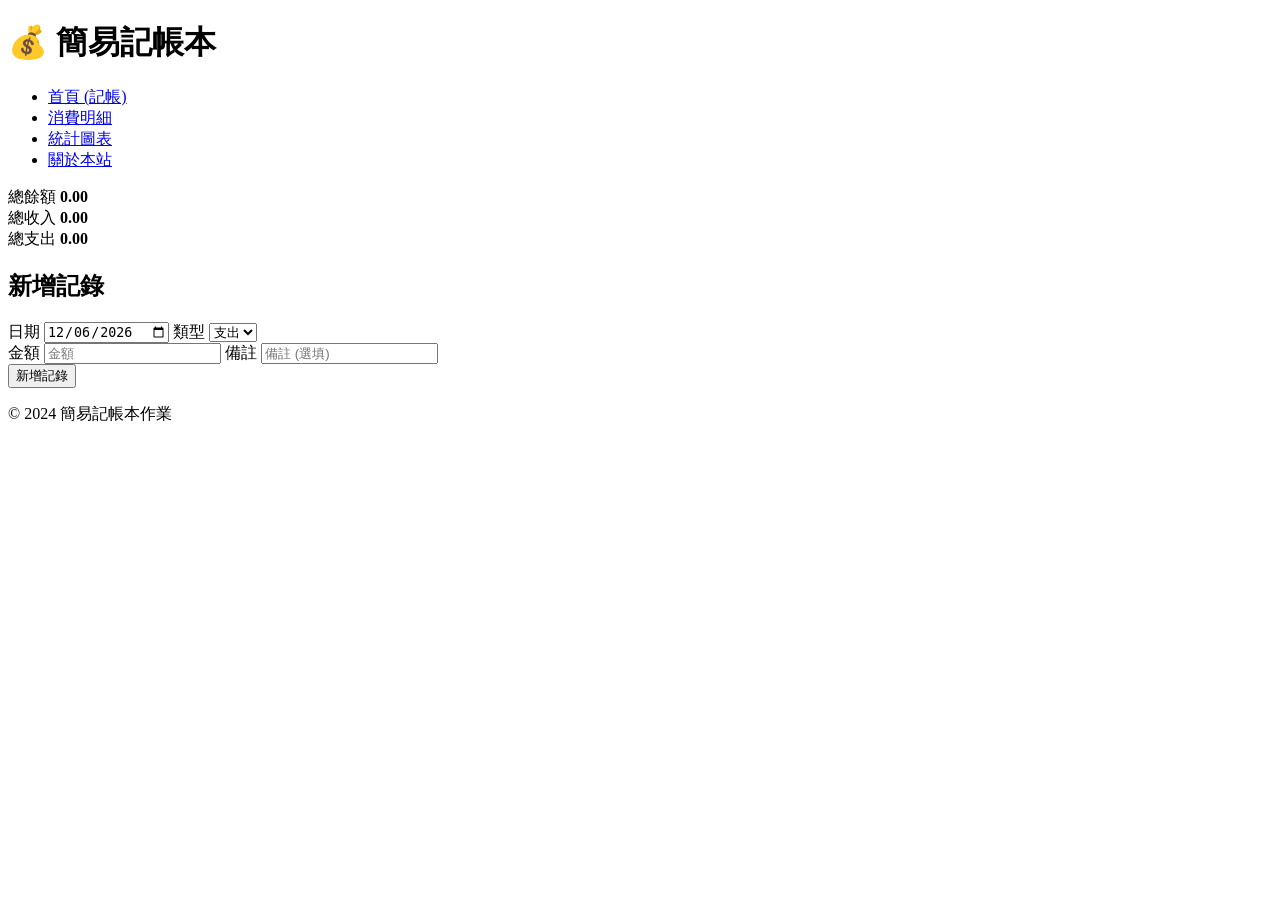
==== index.html @ 2fd983ea "First commit: homepage renamed to index" ====
<!DOCTYPE html>
<html lang="zh-TW">
<head>
    <meta charset="UTF-8">
    <meta name="viewport" content="width=device-width, initial-scale=1.0">
    <title>首頁 - 簡易記帳本</title>
    <link rel="stylesheet" href="style.css">
</head>
<body>
    <!-- 语义化标签：Header 和 Nav -->
    <header>
        <h1>💰 簡易記帳本</h1>
        <nav aria-label="主選單">
            <ul>
                <li><a href=" " aria-current="page">首頁 (記帳)</a ></li>
                <li><a href="records.html">消費明細</a ></li>
                <li><a href="stats.html">統計圖表</a ></li>
                <li><a href="about.html">關於本站</a ></li>
            </ul>
        </nav>
    </header>

    <main class="container">
        <!-- 數據匯總 -->
        <section class="summary" aria-label="帳目匯總">
            <div class="summary-item">
                <span>總餘額</span>
                <strong class="balance" id="balance">0</strong>
            </div>
            <div class="summary-item">
                <span>總收入</span>
                <strong class="income" id="income">0</strong>
            </div>
            <div class="summary-item">
                <span>總支出</span>
                <strong class="expense" id="expense">0</strong>
            </div>
        </section>

        <!-- 新增記錄表單 -->
        <section class="form-card">
            <h2>新增記錄</h2>
            <form id="record-form">
                <div class="form-group">
                    <label for="date" class="sr-only">日期</label>
                    <input type="date" id="date" required>
                    
                    <label for="type" class="sr-only">類型</label>
                    <select id="type" required>
                        <option value="expense">支出</option>
                        <option value="income">收入</option>
                    </select>
                </div>
                <div class="form-group">
                    <label for="amount" class="sr-only">金額</label>
                    <input type="number" id="amount" placeholder="金額" step="0.01" min="0" required>
                    
                    <label for="note" class="sr-only">備註</label>
                    <input type="text" id="note" placeholder="備註 (選填)">
                </div>
                <button type="submit">新增記錄</button>
            </form>
        </section>
    </main>

    <footer>
        <p>&copy; 2024 簡易記帳本作業</p >
    </footer>

    <script>
        // 此处省略了获取和保存的代码，直接进行首页的渲染逻辑
        const STORAGE_KEY = 'accounting_records';
        
        function getRecords() {
            return JSON.parse(localStorage.getItem(STORAGE_KEY)) || [];
        }

        function renderSummary() {
            const records = getRecords();
            let totalIncome = 0;
            let totalExpense = 0;
            
            records.forEach(record => {
                if (record.type === 'income') totalIncome += record.amount;
                else totalExpense += record.amount;
            });

            document.getElementById('balance').textContent = (totalIncome - totalExpense).toFixed(2);
            document.getElementById('income').textContent = totalIncome.toFixed(2);
            document.getElementById('expense').textContent = totalExpense.toFixed(2);
        }

        document.getElementById('record-form').addEventListener('submit', function(e) {
            e.preventDefault();
            const records = getRecords();
            records.push({
                id: Date.now().toString(),
                date: document.getElementById('date').value,
                type: document.getElementById('type').value,
                amount: parseFloat(document.getElementById('amount').value),
                note: document.getElementById('note').value.trim()
            });
            localStorage.setItem(STORAGE_KEY, JSON.stringify(records));
            renderSummary();
            
            // 重置表单并给予反馈
            document.getElementById('amount').value = '';
            document.getElementById('note').value = '';
            alert('新增成功！可前往「消費明細」查看。');
        });

        // 初始化日期并渲染
        document.getElementById('date').valueAsDate = new Date();
        renderSummary();
    </script>
</body>
</html>
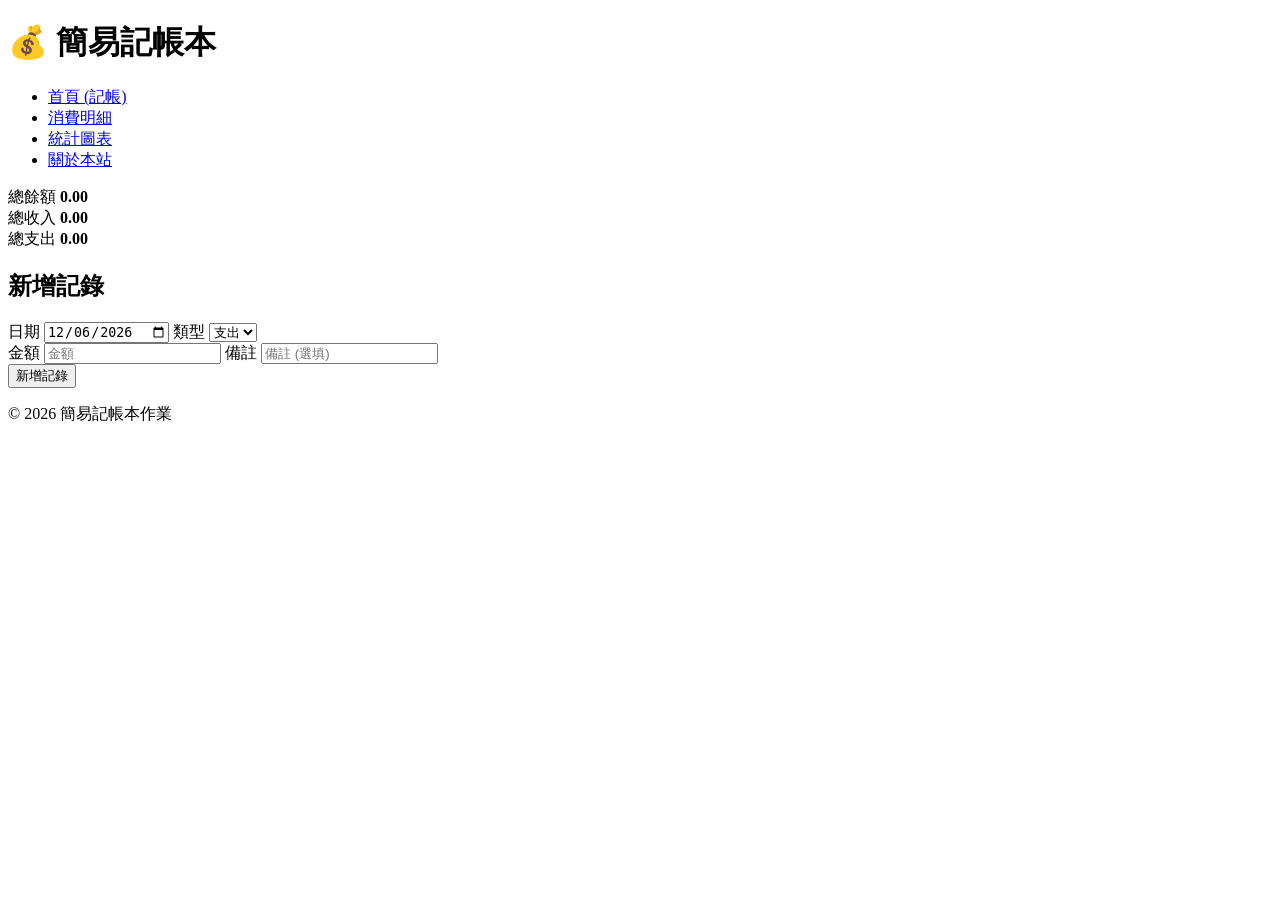
==== commit 3f9f9d6e: "First commit: homepage renamed to index" ====
--- a/index.html
+++ b/index.html
@@ -64,7 +64,7 @@
     </main>
 
     <footer>
-        <p>&copy; 2024 簡易記帳本作業</p >
+        <p>&copy; 2026 簡易記帳本作業</p >
     </footer>
 
     <script>
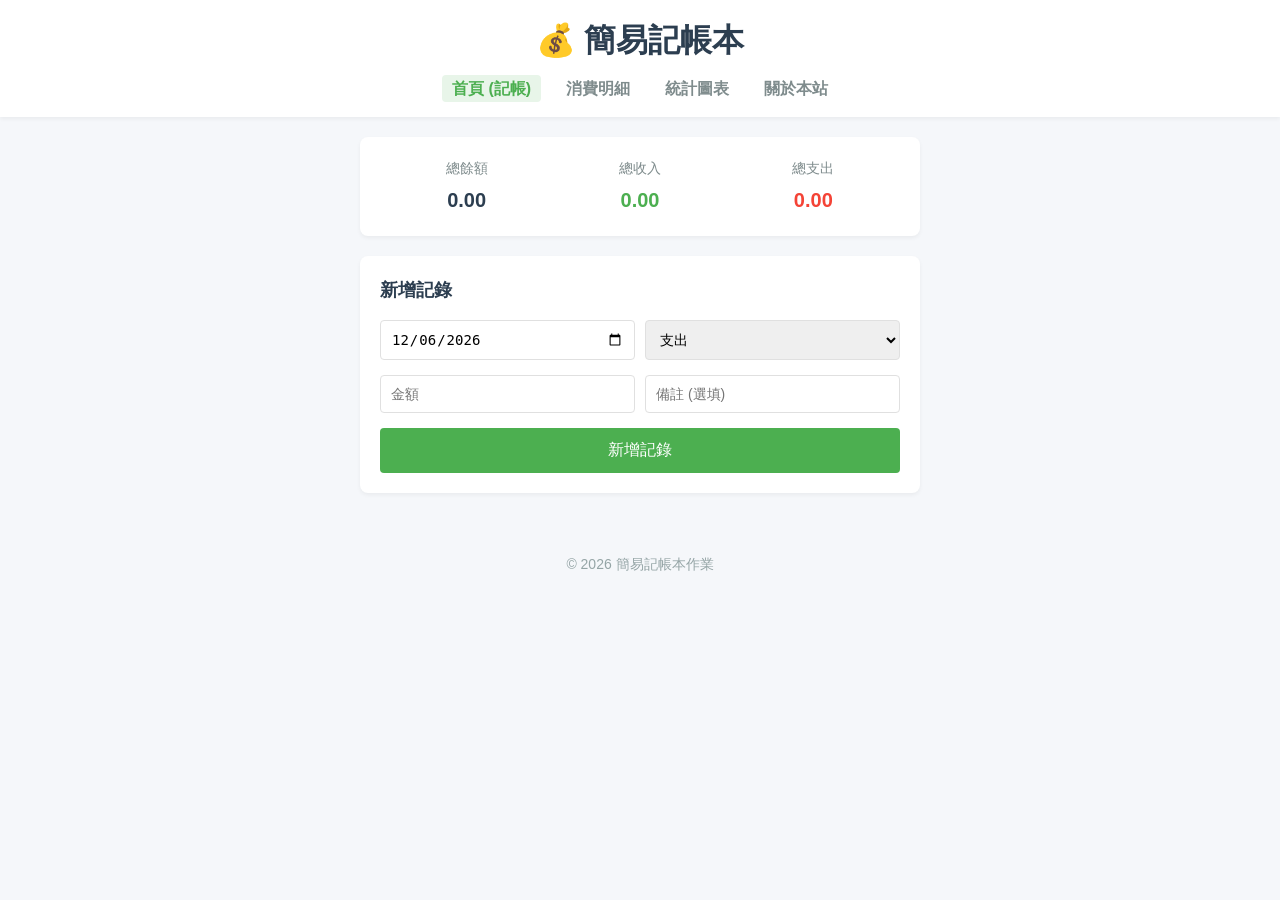
==== commit bacd6410: "First commit: homepage renamed to index" ====
--- a/index.html
+++ b/index.html
@@ -12,7 +12,7 @@
         <h1>💰 簡易記帳本</h1>
         <nav aria-label="主選單">
             <ul>
-                <li><a href=" " aria-current="page">首頁 (記帳)</a ></li>
+                <li><a href="index.html" aria-current="page">首頁 (記帳)</a ></li>
                 <li><a href="records.html">消費明細</a ></li>
                 <li><a href="stats.html">統計圖表</a ></li>
                 <li><a href="about.html">關於本站</a ></li>
--- a/style.css
+++ b/style.css
@@ -0,0 +1,246 @@
+:root {
+    --primary-color: #4CAF50;
+    --expense-color: #f44336;
+    --income-color: #4CAF50;
+    --bg-color: #f5f7fa;
+    --card-bg: #ffffff;
+    --text-color: #333333;
+    --border-color: #e0e0e0;
+}
+
+* {
+    box-sizing: border-box;
+    margin: 0;
+    padding: 0;
+}
+
+/* 屏幕阅读器辅助类 (提升无障碍性) */
+.sr-only {
+    position: absolute;
+    width: 1px;
+    height: 1px;
+    padding: 0;
+    margin: -1px;
+    overflow: hidden;
+    clip: rect(0, 0, 0, 0);
+    white-space: nowrap;
+    border-width: 0;
+}
+
+body {
+    font-family: -apple-system, BlinkMacSystemFont, "Segoe UI", Roboto, "Helvetica Neue", Arial, sans-serif;
+    background-color: var(--bg-color);
+    color: var(--text-color);
+    line-height: 1.6;
+}
+
+/* 导航栏样式 */
+header {
+    background-color: var(--card-bg);
+    box-shadow: 0 2px 4px rgba(0,0,0,0.05);
+    padding: 15px 20px;
+    margin-bottom: 20px;
+}
+
+header h1 {
+    text-align: center;
+    margin-bottom: 10px;
+    color: #2c3e50;
+}
+
+nav ul {
+    display: flex;
+    justify-content: center;
+    list-style: none;
+    gap: 15px;
+    flex-wrap: wrap;
+}
+
+nav a {
+    text-decoration: none;
+    color: #7f8c8d;
+    font-weight: bold;
+    padding: 5px 10px;
+    border-radius: 4px;
+    transition: all 0.2s;
+}
+
+nav a:hover, nav a[aria-current="page"] {
+    color: var(--primary-color);
+    background-color: #e8f5e9;
+}
+
+/* 主内容容器 */
+.container {
+    max-width: 600px;
+    margin: 0 auto;
+    padding: 0 20px 20px;
+}
+
+/* 匯總卡片 */
+.summary {
+    display: flex;
+    justify-content: space-between;
+    background: var(--card-bg);
+    padding: 20px;
+    border-radius: 8px;
+    box-shadow: 0 2px 4px rgba(0,0,0,0.05);
+    margin-bottom: 20px;
+}
+
+.summary-item {
+    text-align: center;
+    flex: 1;
+}
+
+.summary-item span {
+    display: block;
+    font-size: 14px;
+    color: #7f8c8d;
+    margin-bottom: 5px;
+}
+
+.summary-item strong {
+    font-size: 20px;
+}
+
+.balance { color: #2c3e50; }
+.income { color: var(--income-color); }
+.expense { color: var(--expense-color); }
+
+/* 表單區域 */
+.form-card {
+    background: var(--card-bg);
+    padding: 20px;
+    border-radius: 8px;
+    box-shadow: 0 2px 4px rgba(0,0,0,0.05);
+    margin-bottom: 20px;
+}
+
+.form-card h2 {
+    font-size: 18px;
+    margin-bottom: 15px;
+    color: #2c3e50;
+}
+
+.form-group {
+    display: flex;
+    gap: 10px;
+    margin-bottom: 15px;
+    flex-wrap: wrap;
+}
+
+.form-group input, .form-group select {
+    flex: 1;
+    padding: 10px;
+    border: 1px solid var(--border-color);
+    border-radius: 4px;
+    font-size: 14px;
+    min-width: 120px;
+}
+
+.form-group input:focus, .form-group select:focus {
+    outline: none;
+    border-color: var(--primary-color);
+}
+
+button {
+    width: 100%;
+    padding: 12px;
+    background-color: var(--primary-color);
+    color: white;
+    border: none;
+    border-radius: 4px;
+    font-size: 16px;
+    cursor: pointer;
+    transition: background 0.2s;
+}
+
+button:hover {
+    background-color: #45a049;
+}
+
+/* 列表區域 */
+.list-header {
+    display: flex;
+    justify-content: space-between;
+    align-items: center;
+    margin-bottom: 15px;
+}
+
+.record-list {
+    list-style: none;
+}
+
+.record-item {
+    background: var(--card-bg);
+    padding: 15px;
+    border-radius: 8px;
+    margin-bottom: 10px;
+    display: flex;
+    justify-content: space-between;
+    align-items: center;
+    box-shadow: 0 1px 3px rgba(0,0,0,0.05);
+    border-left: 4px solid transparent;
+}
+
+.record-item.income { border-left-color: var(--income-color); }
+.record-item.expense { border-left-color: var(--expense-color); }
+
+.record-info {
+    display: flex;
+    flex-direction: column;
+}
+
+.record-date {
+    font-size: 12px;
+    color: #95a5a6;
+}
+
+.record-note {
+    font-size: 16px;
+    font-weight: 500;
+    margin-top: 4px;
+}
+
+.record-action {
+    display: flex;
+    align-items: center;
+    gap: 15px;
+}
+
+.record-amount {
+    font-size: 18px;
+    font-weight: bold;
+}
+
+.record-amount.income { color: var(--income-color); }
+.record-amount.expense { color: var(--expense-color); }
+
+.delete-btn {
+    background: #e74c3c;
+    color: white;
+    border: none;
+    padding: 5px 10px;
+    border-radius: 4px;
+    cursor: pointer;
+    font-size: 12px;
+    width: auto;
+}
+
+.delete-btn:hover {
+    background: #c0392b;
+}
+
+.empty-msg {
+    text-align: center;
+    color: #95a5a6;
+    padding: 20px;
+}
+
+footer {
+    text-align: center;
+    padding: 20px;
+    color: #95a5a6;
+    font-size: 14px;
+}
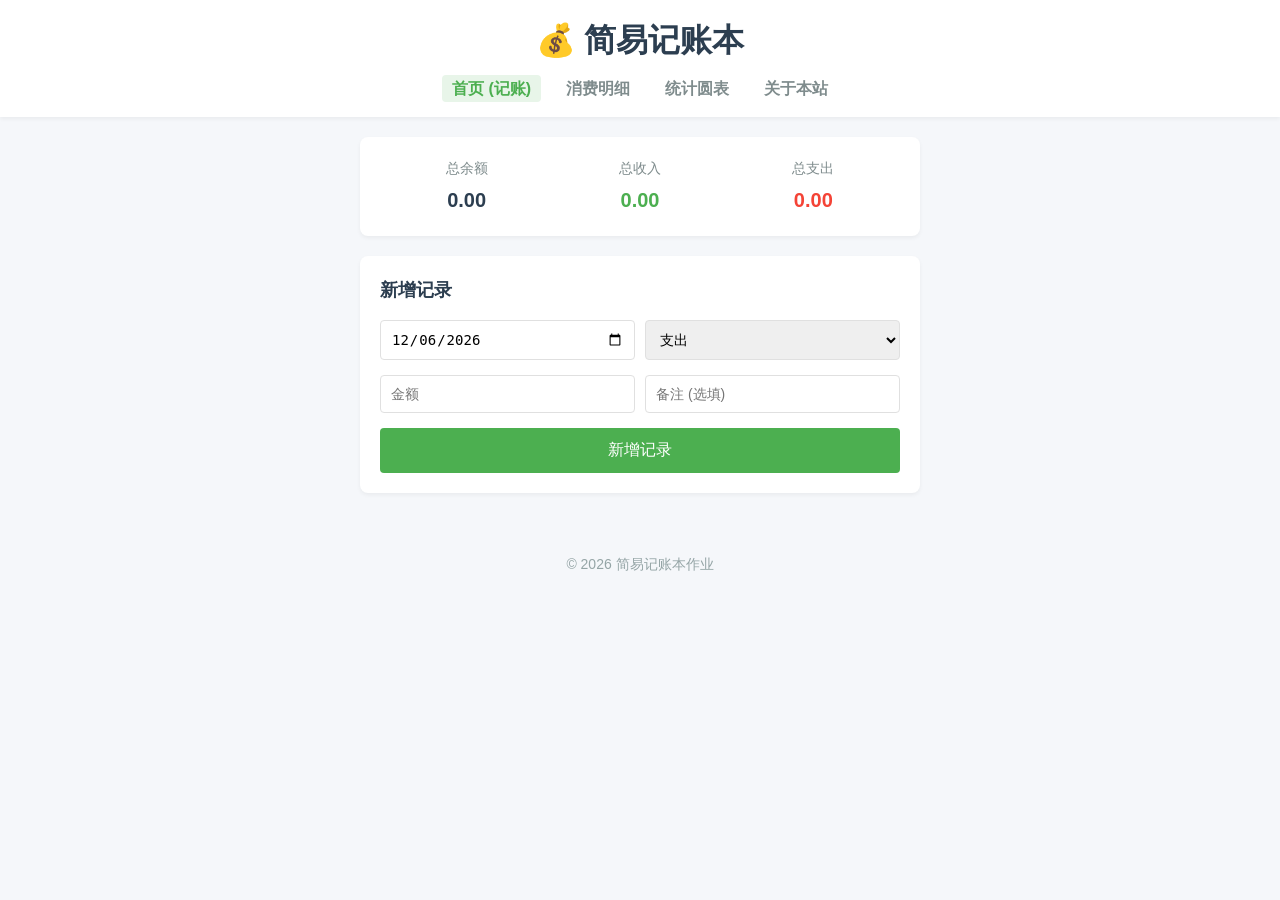
==== commit acfeb08d: "sixth commit : character conversion" ====
--- a/index.html
+++ b/index.html
@@ -3,68 +3,68 @@
 <head>
     <meta charset="UTF-8">
     <meta name="viewport" content="width=device-width, initial-scale=1.0">
-    <title>首頁 - 簡易記帳本</title>
+    <title>首页 - 简易记账本</title>
     <link rel="stylesheet" href="style.css">
 </head>
 <body>
     <!-- 语义化标签：Header 和 Nav -->
     <header>
-        <h1>💰 簡易記帳本</h1>
-        <nav aria-label="主選單">
+        <h1>💰 简易记账本</h1>
+        <nav aria-label="主菜单">
             <ul>
-                <li><a href="index.html" aria-current="page">首頁 (記帳)</a ></li>
-                <li><a href="records.html">消費明細</a ></li>
-                <li><a href="stats.html">統計圖表</a ></li>
-                <li><a href="about.html">關於本站</a ></li>
+                <li><a href="index.html" aria-current="page">首页 (记账)</a ></li>
+                <li><a href="records.html">消费明细</a ></li>
+                <li><a href="stats.html">统计圆表</a ></li>
+                <li><a href="about.html">关于本站</a ></li>
             </ul>
         </nav>
     </header>
 
     <main class="container">
-        <!-- 數據匯總 -->
-        <section class="summary" aria-label="帳目匯總">
+        <!-- 数据汇总 -->
+        <section class="summary" aria-label="账目汇总">
             <div class="summary-item">
-                <span>總餘額</span>
+                <span>总余额</span>
                 <strong class="balance" id="balance">0</strong>
             </div>
             <div class="summary-item">
-                <span>總收入</span>
+                <span>总收入</span>
                 <strong class="income" id="income">0</strong>
             </div>
             <div class="summary-item">
-                <span>總支出</span>
+                <span>总支出</span>
                 <strong class="expense" id="expense">0</strong>
             </div>
         </section>
 
-        <!-- 新增記錄表單 -->
+        <!-- 新增记录表单 -->
         <section class="form-card">
-            <h2>新增記錄</h2>
+            <h2>新增记录</h2>
             <form id="record-form">
                 <div class="form-group">
                     <label for="date" class="sr-only">日期</label>
                     <input type="date" id="date" required>
                     
-                    <label for="type" class="sr-only">類型</label>
+                    <label for="type" class="sr-only">类型</label>
                     <select id="type" required>
                         <option value="expense">支出</option>
                         <option value="income">收入</option>
                     </select>
                 </div>
                 <div class="form-group">
-                    <label for="amount" class="sr-only">金額</label>
-                    <input type="number" id="amount" placeholder="金額" step="0.01" min="0" required>
+                    <label for="amount" class="sr-only">金额</label>
+                    <input type="number" id="amount" placeholder="金额" step="0.01" min="0" required>
                     
-                    <label for="note" class="sr-only">備註</label>
-                    <input type="text" id="note" placeholder="備註 (選填)">
+                    <label for="note" class="sr-only">备注</label>
+                    <input type="text" id="note" placeholder="备注 (选填)">
                 </div>
-                <button type="submit">新增記錄</button>
+                <button type="submit">新增记录</button>
             </form>
         </section>
     </main>
 
     <footer>
-        <p>&copy; 2026 簡易記帳本作業</p >
+        <p>&copy; 2026 简易记账本作业</p >
     </footer>
 
     <script>
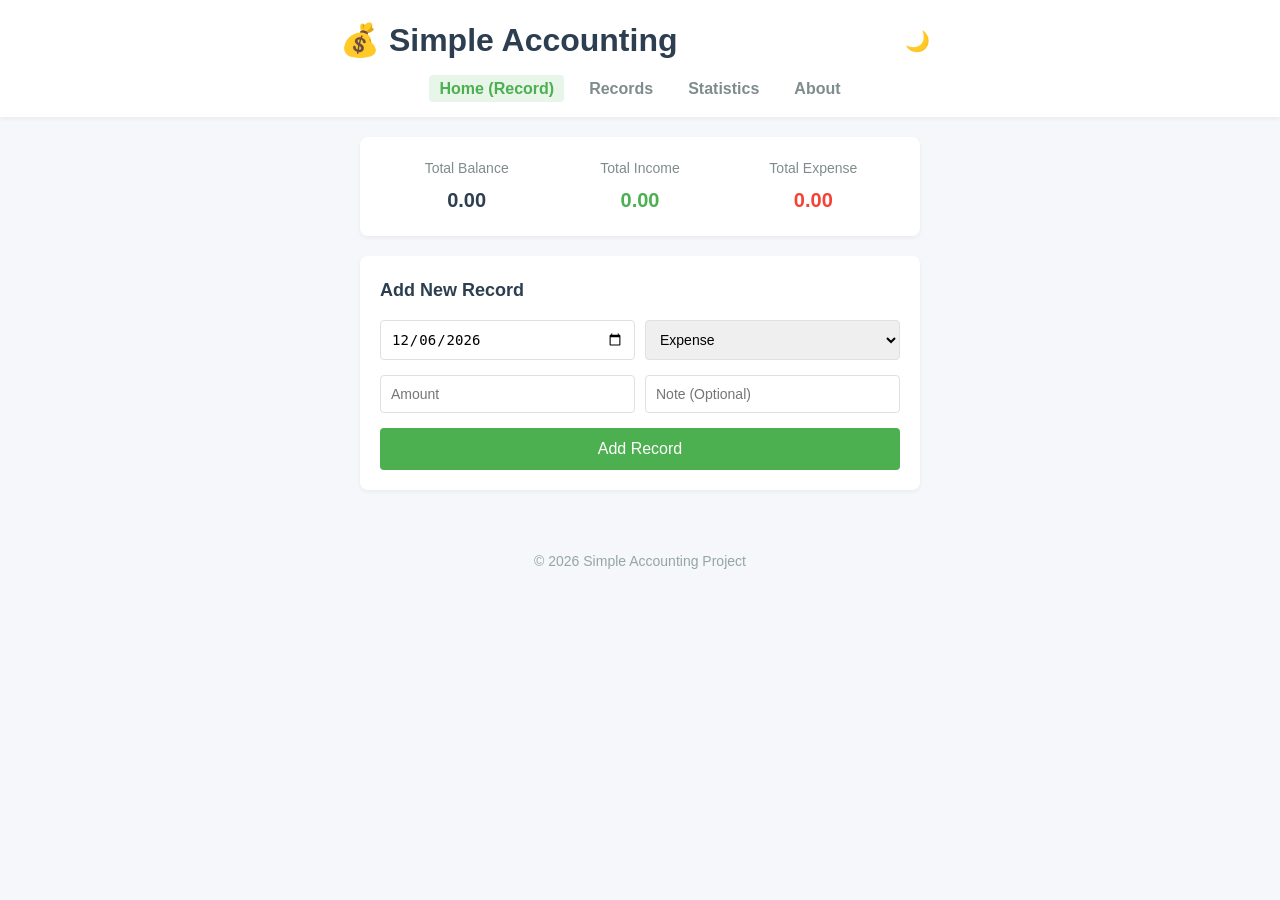
==== commit c1778bd5: "ninth commit : word" ====
--- a/index.html
+++ b/index.html
@@ -1,74 +1,76 @@
 <!DOCTYPE html>
-<html lang="zh-TW">
+<html lang="en">
 <head>
     <meta charset="UTF-8">
     <meta name="viewport" content="width=device-width, initial-scale=1.0">
-    <title>首页 - 简易记账本</title>
+    <title>Home - Simple Accounting</title>
     <link rel="stylesheet" href="style.css">
 </head>
 <body>
-    <!-- 语义化标签：Header 和 Nav -->
     <header>
-        <h1>💰 简易记账本</h1>
-        <nav aria-label="主菜单">
+        <div style="display: flex; justify-content: space-between; align-items: center; max-width: 600px; margin: 0 auto 10px;">
+            <h1 style="margin: 0;">💰 Simple Accounting</h1>
+            <button id="theme-toggle" class="theme-toggle-btn" aria-label="Toggle Dark Mode">🌙</button>
+        </div>
+        <nav aria-label="Main Menu">
             <ul>
-                <li><a href="index.html" aria-current="page">首页 (记账)</a ></li>
-                <li><a href="records.html">消费明细</a ></li>
-                <li><a href="stats.html">统计圆表</a ></li>
-                <li><a href="about.html">关于本站</a ></li>
+                <li><a href=" " aria-current="page">Home (Record)</a ></li>
+                <li><a href="records.html">Records</a ></li>
+                <li><a href="stats.html">Statistics</a ></li>
+                <li><a href="about.html">About</a ></li>
             </ul>
         </nav>
     </header>
 
     <main class="container">
-        <!-- 数据汇总 -->
-        <section class="summary" aria-label="账目汇总">
+        <!-- Summary -->
+        <section class="summary" aria-label="Account Summary">
             <div class="summary-item">
-                <span>总余额</span>
+                <span>Total Balance</span>
                 <strong class="balance" id="balance">0</strong>
             </div>
             <div class="summary-item">
-                <span>总收入</span>
+                <span>Total Income</span>
                 <strong class="income" id="income">0</strong>
             </div>
             <div class="summary-item">
-                <span>总支出</span>
+                <span>Total Expense</span>
                 <strong class="expense" id="expense">0</strong>
             </div>
         </section>
 
-        <!-- 新增记录表单 -->
+        <!-- Add Record Form -->
         <section class="form-card">
-            <h2>新增记录</h2>
+            <h2>Add New Record</h2>
             <form id="record-form">
                 <div class="form-group">
-                    <label for="date" class="sr-only">日期</label>
+                    <label for="date" class="sr-only">Date</label>
                     <input type="date" id="date" required>
                     
-                    <label for="type" class="sr-only">类型</label>
+                    <label for="type" class="sr-only">Type</label>
                     <select id="type" required>
-                        <option value="expense">支出</option>
-                        <option value="income">收入</option>
+                        <option value="expense">Expense</option>
+                        <option value="income">Income</option>
                     </select>
                 </div>
                 <div class="form-group">
-                    <label for="amount" class="sr-only">金额</label>
-                    <input type="number" id="amount" placeholder="金额" step="0.01" min="0" required>
+                    <label for="amount" class="sr-only">Amount</label>
+                    <input type="number" id="amount" placeholder="Amount" step="0.01" min="0" required>
                     
-                    <label for="note" class="sr-only">备注</label>
-                    <input type="text" id="note" placeholder="备注 (选填)">
+                    <label for="note" class="sr-only">Note</label>
+                    <input type="text" id="note" placeholder="Note (Optional)">
                 </div>
-                <button type="submit">新增记录</button>
+                <button type="submit">Add Record</button>
             </form>
         </section>
     </main>
 
     <footer>
-        <p>&copy; 2026 简易记账本作业</p >
+        <p>&copy; 2026 Simple Accounting Project</p >
     </footer>
 
     <script>
-        // 此处省略了获取和保存的代码，直接进行首页的渲染逻辑
+        // ========== Accounting Logic ==========
         const STORAGE_KEY = 'accounting_records';
         
         function getRecords() {
@@ -103,15 +105,35 @@
             localStorage.setItem(STORAGE_KEY, JSON.stringify(records));
             renderSummary();
             
-            // 重置表单并给予反馈
             document.getElementById('amount').value = '';
             document.getElementById('note').value = '';
-            alert('新增成功！可前往「消費明細」查看。');
+            alert('Record added successfully! Go to "Records" to view.');
         });
 
-        // 初始化日期并渲染
         document.getElementById('date').valueAsDate = new Date();
         renderSummary();
+
+        // ========== Dark Mode Logic ==========
+        const themeToggleBtn = document.getElementById('theme-toggle');
+        
+        if (localStorage.getItem('theme') === 'dark') {
+            document.body.classList.add('dark-mode');
+            if (themeToggleBtn) themeToggleBtn.textContent = '☀️';
+        }
+
+        if (themeToggleBtn) {
+            themeToggleBtn.addEventListener('click', () => {
+                document.body.classList.toggle('dark-mode');
+                
+                if (document.body.classList.contains('dark-mode')) {
+                    themeToggleBtn.textContent = '☀️';
+                    localStorage.setItem('theme', 'dark');
+                } else {
+                    themeToggleBtn.textContent = '🌙';
+                    localStorage.setItem('theme', 'light');
+                }
+            });
+        }
     </script>
 </body>
 </html>
--- a/style.css
+++ b/style.css
@@ -243,4 +243,48 @@
     padding: 20px;
     color: #95a5a6;
     font-size: 14px;
+}
+/* =========================================
+   深色模式 (Dark Mode) 样式
+   ========================================= */
+body.dark-mode {
+    --bg-color: #121212;        /* 深色背景 */
+    --card-bg: #1e1e1e;         /* 深色卡片 */
+    --text-color: #e0e0e0;      /* 浅色文字 */
+    --border-color: #333333;    /* 深色边框 */
+}
+
+/* 针对导航栏在深色模式下的微调 */
+body.dark-mode header {
+    background-color: #1e1e1e;
+}
+
+body.dark-mode nav a:hover, 
+body.dark-mode nav a[aria-current="page"] {
+    background-color: #2c2c2c;
+    color: #81c784;
+}
+
+/* 深色模式下的输入框背景 */
+body.dark-mode input, 
+body.dark-mode select {
+    background-color: #2c2c2c;
+    color: #ffffff;
+}
+
+/* 深色模式切换按钮的样式 */
+.theme-toggle-btn {
+    background: transparent;
+    border: none;
+    font-size: 20px;
+    cursor: pointer;
+    padding: 5px 10px;
+    border-radius: 50%;
+    transition: transform 0.3s;
+    width: auto; /* 覆盖全局按钮100%宽度 */
+}
+
+.theme-toggle-btn:hover {
+    transform: scale(1.2);
+    background: rgba(128, 128, 128, 0.2) !important; /* 覆盖之前的绿色hover */
 }
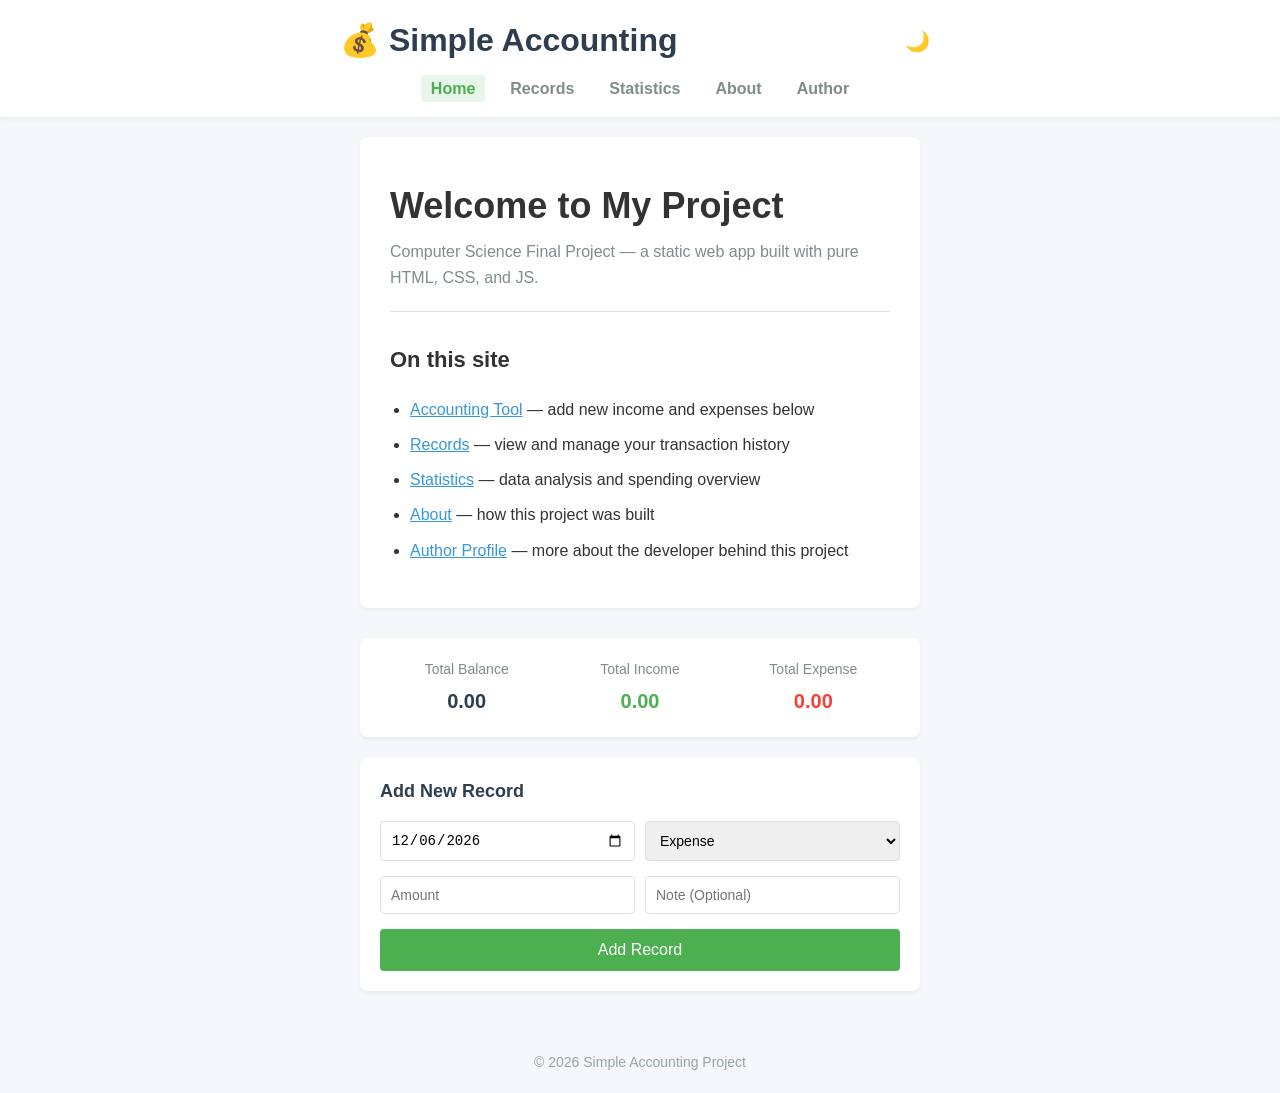
==== commit 6a8c3ca6: "First commit: homepage renamed to index" ====
--- a/index.html
+++ b/index.html
@@ -5,6 +5,16 @@
     <meta name="viewport" content="width=device-width, initial-scale=1.0">
     <title>Home - Simple Accounting</title>
     <link rel="stylesheet" href="style.css">
+    <style>
+        .hero-section { background: var(--card-bg); padding: 40px 30px; border-radius: 8px; box-shadow: 0 2px 4px rgba(0,0,0,0.05); margin-bottom: 30px; }
+        .hero-section h2 { font-size: 36px; color: var(--text-color); margin-bottom: 5px; }
+        .hero-section .subtitle { color: #7f8c8d; font-size: 16px; margin-bottom: 30px; border-bottom: 1px solid var(--border-color); padding-bottom: 20px; }
+        .hero-section h3 { font-size: 22px; margin-bottom: 15px; color: var(--text-color); }
+        .site-index-list { list-style-type: disc; margin-left: 20px; line-height: 2.2; }
+        .site-index-list li { color: var(--text-color); }
+        .site-index-list a { color: #3498db; text-decoration: underline; font-weight: 500; transition: color 0.2s; }
+        .site-index-list a:hover { color: var(--primary-color); }
+    </style>
 </head>
 <body>
     <header>
@@ -14,55 +24,70 @@
         </div>
         <nav aria-label="Main Menu">
             <ul>
-                <li><a href=" " aria-current="page">Home (Record)</a ></li>
+                <li><a href="index.html" aria-current="page">Home</a ></li>
                 <li><a href="records.html">Records</a ></li>
                 <li><a href="stats.html">Statistics</a ></li>
                 <li><a href="about.html">About</a ></li>
+                <li><a href="author.html">Author</a ></li>
             </ul>
         </nav>
     </header>
 
     <main class="container">
-        <!-- Summary -->
-        <section class="summary" aria-label="Account Summary">
-            <div class="summary-item">
-                <span>Total Balance</span>
-                <strong class="balance" id="balance">0</strong>
-            </div>
-            <div class="summary-item">
-                <span>Total Income</span>
-                <strong class="income" id="income">0</strong>
-            </div>
-            <div class="summary-item">
-                <span>Total Expense</span>
-                <strong class="expense" id="expense">0</strong>
-            </div>
+        <section class="hero-section">
+            <h2>Welcome to My Project</h2>
+            <p class="subtitle">Computer Science Final Project — a static web app built with pure HTML, CSS, and JS.</p >
+            
+            <h3>On this site</h3>
+            <ul class="site-index-list">
+                <li><a href="#accounting-tool">Accounting Tool</a > — add new income and expenses below</li>
+                <li><a href="records.html">Records</a > — view and manage your transaction history</li>
+                <li><a href="stats.html">Statistics</a > — data analysis and spending overview</li>
+                <li><a href="about.html">About</a > — how this project was built</li>
+                <li><a href="author.html">Author Profile</a > — more about the developer behind this project</li>
+            </ul>
         </section>
 
-        <!-- Add Record Form -->
-        <section class="form-card">
-            <h2>Add New Record</h2>
-            <form id="record-form">
-                <div class="form-group">
-                    <label for="date" class="sr-only">Date</label>
-                    <input type="date" id="date" required>
-                    
-                    <label for="type" class="sr-only">Type</label>
-                    <select id="type" required>
-                        <option value="expense">Expense</option>
-                        <option value="income">Income</option>
-                    </select>
+        <div id="accounting-tool">
+            <section class="summary" aria-label="Account Summary">
+                <div class="summary-item">
+                    <span>Total Balance</span>
+                    <strong class="balance" id="balance">0</strong>
                 </div>
-                <div class="form-group">
-                    <label for="amount" class="sr-only">Amount</label>
-                    <input type="number" id="amount" placeholder="Amount" step="0.01" min="0" required>
-                    
-                    <label for="note" class="sr-only">Note</label>
-                    <input type="text" id="note" placeholder="Note (Optional)">
+                <div class="summary-item">
+                    <span>Total Income</span>
+                    <strong class="income" id="income">0</strong>
                 </div>
-                <button type="submit">Add Record</button>
-            </form>
-        </section>
+                <div class="summary-item">
+                    <span>Total Expense</span>
+                    <strong class="expense" id="expense">0</strong>
+                </div>
+            </section>
+
+            <section class="form-card">
+                <h2>Add New Record</h2>
+                <form id="record-form">
+                    <div class="form-group">
+                        <label for="date" class="sr-only">Date</label>
+                        <input type="date" id="date" required>
+                        
+                        <label for="type" class="sr-only">Type</label>
+                        <select id="type" required>
+                            <option value="expense">Expense</option>
+                            <option value="income">Income</option>
+                        </select>
+                    </div>
+                    <div class="form-group">
+                        <label for="amount" class="sr-only">Amount</label>
+                        <input type="number" id="amount" placeholder="Amount" step="0.01" min="0" required>
+                        
+                        <label for="note" class="sr-only">Note</label>
+                        <input type="text" id="note" placeholder="Note (Optional)">
+                    </div>
+                    <button type="submit">Add Record</button>
+                </form>
+            </section>
+        </div>
     </main>
 
     <footer>
@@ -70,70 +95,41 @@
     </footer>
 
     <script>
-        // ========== Accounting Logic ==========
         const STORAGE_KEY = 'accounting_records';
-        
-        function getRecords() {
-            return JSON.parse(localStorage.getItem(STORAGE_KEY)) || [];
-        }
-
+        function getRecords() { return JSON.parse(localStorage.getItem(STORAGE_KEY)) || []; }
         function renderSummary() {
             const records = getRecords();
-            let totalIncome = 0;
-            let totalExpense = 0;
-            
+            let totalIncome = 0, totalExpense = 0;
             records.forEach(record => {
                 if (record.type === 'income') totalIncome += record.amount;
                 else totalExpense += record.amount;
             });
-
             document.getElementById('balance').textContent = (totalIncome - totalExpense).toFixed(2);
             document.getElementById('income').textContent = totalIncome.toFixed(2);
             document.getElementById('expense').textContent = totalExpense.toFixed(2);
         }
-
         document.getElementById('record-form').addEventListener('submit', function(e) {
             e.preventDefault();
             const records = getRecords();
-            records.push({
-                id: Date.now().toString(),
-                date: document.getElementById('date').value,
-                type: document.getElementById('type').value,
-                amount: parseFloat(document.getElementById('amount').value),
-                note: document.getElementById('note').value.trim()
-            });
+            records.push({ id: Date.now().toString(), date: document.getElementById('date').value, type: document.getElementById('type').value, amount: parseFloat(document.getElementById('amount').value), note: document.getElementById('note').value.trim() });
             localStorage.setItem(STORAGE_KEY, JSON.stringify(records));
             renderSummary();
-            
             document.getElementById('amount').value = '';
             document.getElementById('note').value = '';
             alert('Record added successfully! Go to "Records" to view.');
         });
-
         document.getElementById('date').valueAsDate = new Date();
         renderSummary();
 
-        // ========== Dark Mode Logic ==========
         const themeToggleBtn = document.getElementById('theme-toggle');
-        
-        if (localStorage.getItem('theme') === 'dark') {
-            document.body.classList.add('dark-mode');
-            if (themeToggleBtn) themeToggleBtn.textContent = '☀️';
-        }
-
+        if (localStorage.getItem('theme') === 'dark') { document.body.classList.add('dark-mode'); if (themeToggleBtn) themeToggleBtn.textContent = '☀️'; }
         if (themeToggleBtn) {
             themeToggleBtn.addEventListener('click', () => {
                 document.body.classList.toggle('dark-mode');
-                
-                if (document.body.classList.contains('dark-mode')) {
-                    themeToggleBtn.textContent = '☀️';
-                    localStorage.setItem('theme', 'dark');
-                } else {
-                    themeToggleBtn.textContent = '🌙';
-                    localStorage.setItem('theme', 'light');
-                }
+                if (document.body.classList.contains('dark-mode')) { themeToggleBtn.textContent = '☀️'; localStorage.setItem('theme', 'dark'); } 
+                else { themeToggleBtn.textContent = '🌙'; localStorage.setItem('theme', 'light'); }
             });
         }
     </script>
 </body>
-</html>+</html>
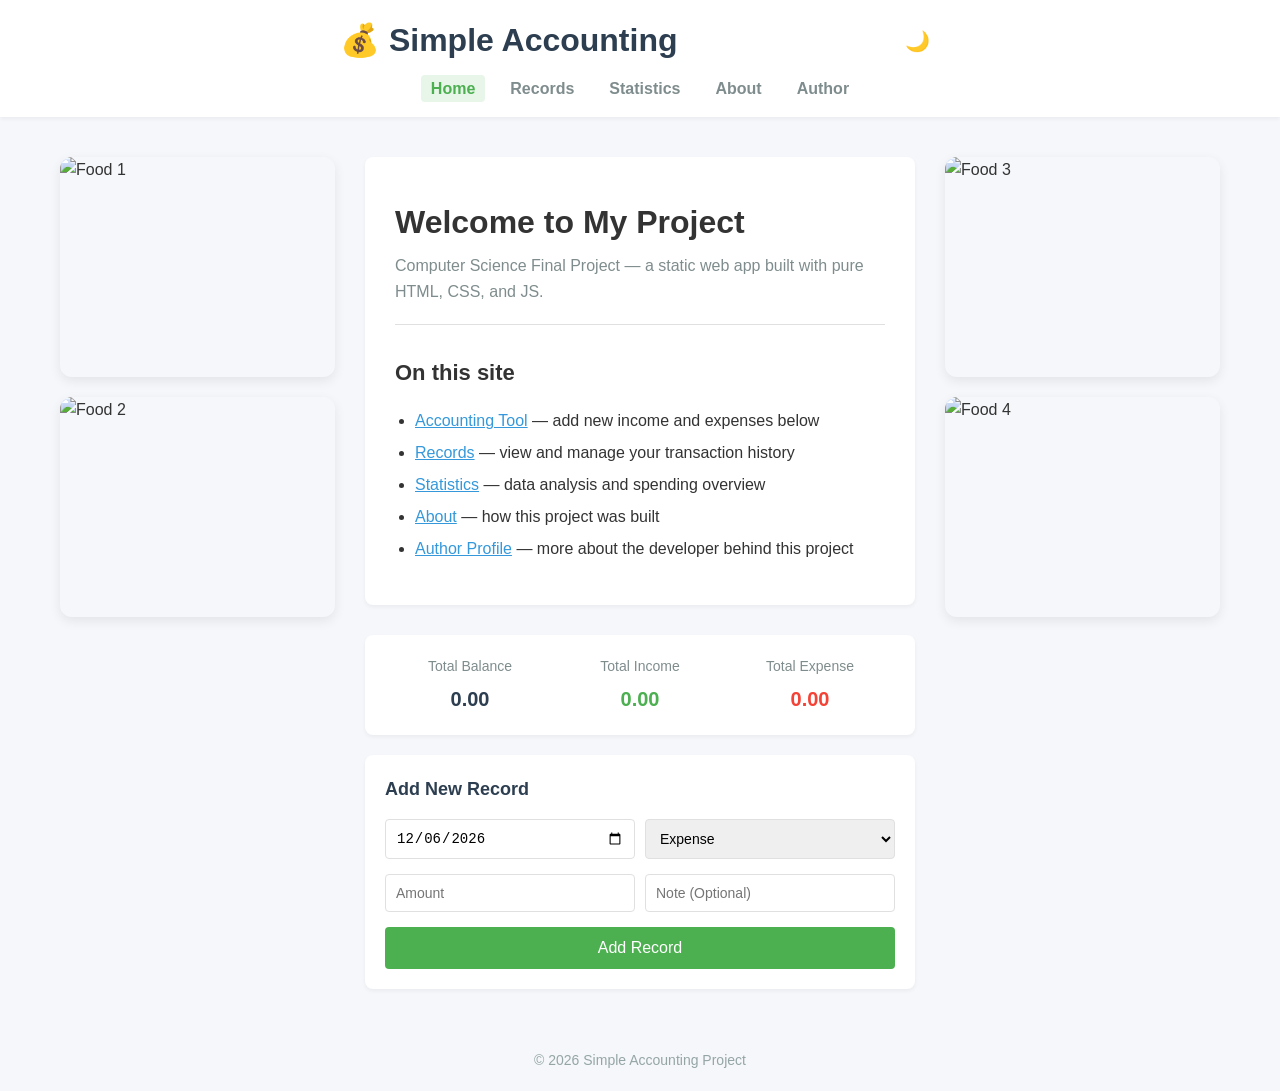
==== commit 452d205e: "Add my picture" ====
--- a/index.html
+++ b/index.html
@@ -6,14 +6,33 @@
     <title>Home - Simple Accounting</title>
     <link rel="stylesheet" href="style.css">
     <style>
+        .container-wide {
+            width: 100%;
+            max-width: 1200px;
+            margin: 0 auto;
+            padding: 20px;
+            display: grid;
+            grid-template-columns: 1fr 2fr 1fr;
+            gap: 30px;
+            align-items: start;
+        }
+        .main-content { max-width: 600px; margin: 0 auto; width: 100%; }
+        .side-gallery { display: flex; flex-direction: column; gap: 20px; position: sticky; top: 30px; }
+        .side-gallery img { width: 100%; height: 220px; object-fit: cover; border-radius: 12px; box-shadow: 0 4px 12px rgba(0,0,0,0.08); transition: transform 0.3s ease; }
+        .side-gallery img:hover { transform: scale(1.05); }
         .hero-section { background: var(--card-bg); padding: 40px 30px; border-radius: 8px; box-shadow: 0 2px 4px rgba(0,0,0,0.05); margin-bottom: 30px; }
-        .hero-section h2 { font-size: 36px; color: var(--text-color); margin-bottom: 5px; }
+        .hero-section h2 { font-size: 32px; color: var(--text-color); margin-bottom: 5px; }
         .hero-section .subtitle { color: #7f8c8d; font-size: 16px; margin-bottom: 30px; border-bottom: 1px solid var(--border-color); padding-bottom: 20px; }
         .hero-section h3 { font-size: 22px; margin-bottom: 15px; color: var(--text-color); }
-        .site-index-list { list-style-type: disc; margin-left: 20px; line-height: 2.2; }
+        .site-index-list { list-style-type: disc; margin-left: 20px; line-height: 2; }
         .site-index-list li { color: var(--text-color); }
         .site-index-list a { color: #3498db; text-decoration: underline; font-weight: 500; transition: color 0.2s; }
         .site-index-list a:hover { color: var(--primary-color); }
+        @media (max-width: 1000px) {
+            .container-wide { grid-template-columns: 1fr; }
+            .side-gallery { position: static; flex-direction: row; justify-content: center; }
+            .side-gallery img { width: 48%; height: 150px; }
+        }
     </style>
 </head>
 <body>
@@ -33,61 +52,75 @@
         </nav>
     </header>
 
-    <main class="container">
-        <section class="hero-section">
-            <h2>Welcome to My Project</h2>
-            <p class="subtitle">Computer Science Final Project — a static web app built with pure HTML, CSS, and JS.</p >
-            
-            <h3>On this site</h3>
-            <ul class="site-index-list">
-                <li><a href="#accounting-tool">Accounting Tool</a > — add new income and expenses below</li>
-                <li><a href="records.html">Records</a > — view and manage your transaction history</li>
-                <li><a href="stats.html">Statistics</a > — data analysis and spending overview</li>
-                <li><a href="about.html">About</a > — how this project was built</li>
-                <li><a href="author.html">Author Profile</a > — more about the developer behind this project</li>
-            </ul>
-        </section>
+    <main class="container-wide">
+        
+        <div class="side-gallery">
+            <img src="https://images.unsplash.com/photo-1504674900247-0877df9cc836?q=80&w=600&auto=format&fit=crop" alt="Food 1">
+            <img src="https://images.unsplash.com/photo-1493770348161-369560ae357d?q=80&w=600&auto=format&fit=crop" alt="Food 2">
+        </div>
 
-        <div id="accounting-tool">
-            <section class="summary" aria-label="Account Summary">
-                <div class="summary-item">
-                    <span>Total Balance</span>
-                    <strong class="balance" id="balance">0</strong>
-                </div>
-                <div class="summary-item">
-                    <span>Total Income</span>
-                    <strong class="income" id="income">0</strong>
-                </div>
-                <div class="summary-item">
-                    <span>Total Expense</span>
-                    <strong class="expense" id="expense">0</strong>
-                </div>
+        <div class="main-content">
+            <section class="hero-section">
+                <h2>Welcome to My Project</h2>
+                <p class="subtitle">Computer Science Final Project — a static web app built with pure HTML, CSS, and JS.</p >
+                
+                <h3>On this site</h3>
+                <ul class="site-index-list">
+                    <li><a href="#accounting-tool">Accounting Tool</a > — add new income and expenses below</li>
+                    <li><a href="records.html">Records</a > — view and manage your transaction history</li>
+                    <li><a href="stats.html">Statistics</a > — data analysis and spending overview</li>
+                    <li><a href="about.html">About</a > — how this project was built</li>
+                    <li><a href="author.html">Author Profile</a > — more about the developer behind this project</li>
+                </ul>
             </section>
 
-            <section class="form-card">
-                <h2>Add New Record</h2>
-                <form id="record-form">
-                    <div class="form-group">
-                        <label for="date" class="sr-only">Date</label>
-                        <input type="date" id="date" required>
-                        
-                        <label for="type" class="sr-only">Type</label>
-                        <select id="type" required>
-                            <option value="expense">Expense</option>
-                            <option value="income">Income</option>
-                        </select>
+            <div id="accounting-tool">
+                <section class="summary" aria-label="Account Summary">
+                    <div class="summary-item">
+                        <span>Total Balance</span>
+                        <strong class="balance" id="balance">0</strong>
                     </div>
-                    <div class="form-group">
-                        <label for="amount" class="sr-only">Amount</label>
-                        <input type="number" id="amount" placeholder="Amount" step="0.01" min="0" required>
-                        
-                        <label for="note" class="sr-only">Note</label>
-                        <input type="text" id="note" placeholder="Note (Optional)">
+                    <div class="summary-item">
+                        <span>Total Income</span>
+                        <strong class="income" id="income">0</strong>
                     </div>
-                    <button type="submit">Add Record</button>
-                </form>
-            </section>
+                    <div class="summary-item">
+                        <span>Total Expense</span>
+                        <strong class="expense" id="expense">0</strong>
+                    </div>
+                </section>
+
+                <section class="form-card">
+                    <h2>Add New Record</h2>
+                    <form id="record-form">
+                        <div class="form-group">
+                            <label for="date" class="sr-only">Date</label>
+                            <input type="date" id="date" required>
+                            
+                            <label for="type" class="sr-only">Type</label>
+                            <select id="type" required>
+                                <option value="expense">Expense</option>
+                                <option value="income">Income</option>
+                            </select>
+                        </div>
+                        <div class="form-group">
+                            <label for="amount" class="sr-only">Amount</label>
+                            <input type="number" id="amount" placeholder="Amount" step="0.01" min="0" required>
+                            
+                            <label for="note" class="sr-only">Note</label>
+                            <input type="text" id="note" placeholder="Note (Optional)">
+                        </div>
+                        <button type="submit">Add Record</button>
+                    </form>
+                </section>
+            </div>
         </div>
+
+        <div class="side-gallery">
+            <img src="https://images.unsplash.com/photo-1476224203421-9ac39bcb3327?q=80&w=600&auto=format&fit=crop" alt="Food 3">
+            <img src="https://images.unsplash.com/photo-1482049016688-2d3e1b311543?q=80&w=600&auto=format&fit=crop" alt="Food 4">
+        </div>
+
     </main>
 
     <footer>
@@ -116,7 +149,7 @@
             renderSummary();
             document.getElementById('amount').value = '';
             document.getElementById('note').value = '';
-            alert('Record added successfully! Go to "Records" to view.');
+            alert('Record added successfully!');
         });
         document.getElementById('date').valueAsDate = new Date();
         renderSummary();
@@ -132,4 +165,4 @@
         }
     </script>
 </body>
-</html>
+</html>
